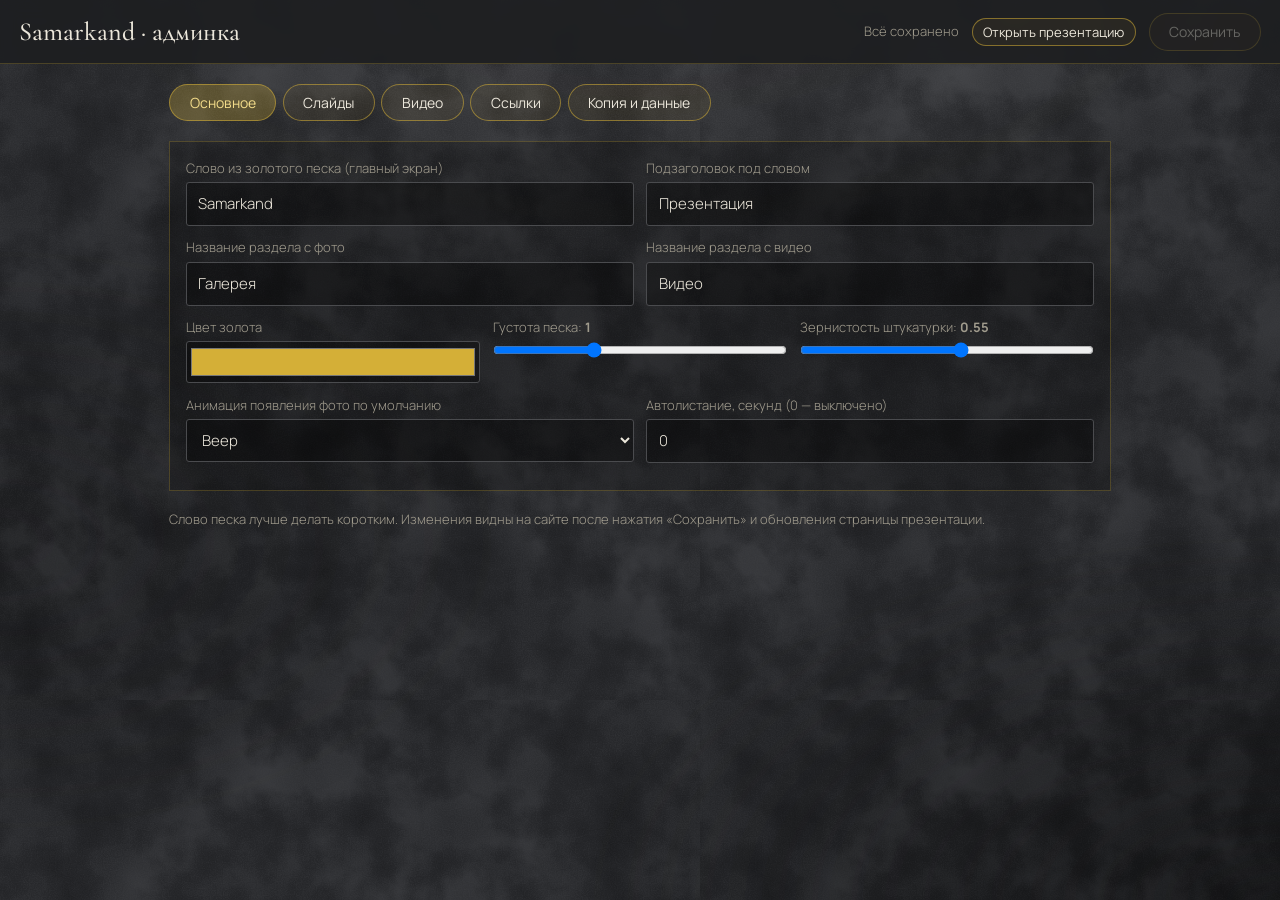
==== admin.html @ 9d4bc547 "Add files via upload" ====
<!doctype html>
<html lang="ru"><head><meta charset="utf-8">
<meta name="viewport" content="width=device-width,initial-scale=1,viewport-fit=cover">
<title>Samarkand — админка</title><link rel="stylesheet" href="base.css">
<style>
body{padding-bottom:5rem}
header{position:sticky;top:0;z-index:30;display:flex;flex-wrap:wrap;align-items:center;gap:.8rem;padding:.8rem 1.2rem;background:rgba(30,31,33,.92);backdrop-filter:blur(8px);border-bottom:1px solid rgba(212,175,55,.25)}
header h1{font:500 26px var(--serif);margin-right:auto}#st{font-size:13px;color:var(--mute)}
.tabs{display:flex;gap:.4rem;flex-wrap:wrap;max-width:980px;margin:1.2rem auto 0;padding:0 1.2rem}
.tabs .btn.on{background:rgba(212,175,55,.28);color:#f3dc8a}
main{max-width:980px;margin:1.2rem auto;padding:0 1.2rem}
.card{border:1px solid rgba(212,175,55,.25);background:rgba(0,0,0,.2);padding:1rem;margin-bottom:1.1rem}
.row{display:flex;gap:.4rem;align-items:center;margin-bottom:.7rem}.row b{font:500 20px var(--serif)}.sp2{flex:1}
label{display:block;font-size:13px;color:var(--mute);margin-bottom:.7rem}
input,select,textarea{display:block;width:100%;margin-top:.25rem;padding:.55rem .7rem;background:rgba(0,0,0,.35);border:1px solid #4a4b4e;color:var(--ink);font:inherit;font-size:15px;border-radius:3px}
input:focus,select:focus,textarea:focus{border-color:var(--gold);outline:0}
input[type=color]{height:42px;padding:2px}input[type=range]{padding:0}input[type=checkbox]{display:inline;width:auto;margin-right:.5rem}
.g2{display:grid;grid-template-columns:1fr 1fr;gap:.8rem}.g3{display:grid;grid-template-columns:repeat(3,1fr);gap:.8rem}
@media(max-width:700px){.g2,.g3{grid-template-columns:1fr}}
.drop{position:relative;aspect-ratio:3/4;border:1px dashed rgba(212,175,55,.5);display:grid;place-items:center;text-align:center;color:var(--mute);overflow:hidden;background:rgba(0,0,0,.25);transition:.3s}
.drop.ov{background:rgba(212,175,55,.15);border-style:solid}
.drop img{position:absolute;inset:0;width:100%;height:100%;object-fit:cover}.drop img[hidden]+span{display:block}
.drop span{position:relative;font-size:13px}.drop img:not([hidden])+span{display:none}
.drop input[type=file]{position:absolute;inset:0;opacity:0;cursor:pointer;margin:0;height:100%}
.sm{padding:.3em .8em;font-size:13px}
video{width:100%;aspect-ratio:16/9;background:#000;margin-bottom:.7rem}
.help{font-size:13px;color:var(--mute);margin-bottom:1rem}
.danger{border-color:#a55;color:#e9a}
</style></head><body>
<header><h1>Samarkand · админка</h1><span id="st">Загрузка…</span>
<a class="btn sm" href="index.html" target="_blank" rel="noopener">Открыть презентацию</a>
<button class="btn" id="save" disabled>Сохранить</button></header>
<nav class="tabs" id="tabs"></nav><main id="panel"></main>
<script src="store.js"></script>
<script>
const TABS=[['main','Основное'],['slides','Слайды'],['videos','Видео'],['links','Ссылки'],['backup','Копия и данные']];
const ANIMS=[['fan','Веер'],['rise','Подъём снизу'],['zoom','Наплыв с размытием'],['flip','Переворот']];
const IMG=[['left','ll','Вариант A (слева)'],['orig','ol','Оригинал (центр)'],['right','rl','Вариант B (справа)']];
let D,dirty=false,tab='main';
const mark=()=>{dirty=true;$('#save').disabled=false;$('#st').textContent='Есть несохранённые изменения'};
const fld=(k,l,t='text',x='')=>`<label>${l}<input type="${t}" data-k="${k}" value="${esc(D.settings[k])}" ${x}></label>`;
const btns=`<button class="btn sm" data-act="up" title="Выше">↑</button><button class="btn sm" data-act="down" title="Ниже">↓</button><button class="btn sm" data-act="dup" title="Дублировать">Копия</button><button class="btn sm danger" data-act="del">Удалить</button>`;
const animSel=(v,def)=>`<select data-f="anim">${def?'<option value="">Как в общих настройках</option>':''}${ANIMS.map(([k,n])=>`<option value="${k}"${v===k?' selected':''}>${n}</option>`).join('')}</select>`;
const VID='video/*,.mkv,.avi,.mov,.wmv,.flv,.3gp,.m4v,.mpg,.mpeg,.ogv,.webm,.mp4';
function render(){
 $('#tabs').innerHTML=TABS.map(([k,n])=>`<button class="btn${k===tab?' on':''}" data-tab="${k}">${n}</button>`).join('');
 const s=D.settings,p=$('#panel');
 if(tab==='main')p.innerHTML=`<div class="card"><div class="g2">${fld('title','Слово из золотого песка (главный экран)')}${fld('sub','Подзаголовок под словом')}</div>
 <div class="g2">${fld('gTitle','Название раздела с фото')}${fld('vTitle','Название раздела с видео')}</div>
 <div class="g3">${fld('gold','Цвет золота','color')}<label>Густота песка: <b>${s.sand}</b><input type="range" min=".5" max="2" step=".1" data-k="sand" value="${s.sand}"></label>
 <label>Зернистость штукатурки: <b>${s.grain}</b><input type="range" min="0" max="1" step=".05" data-k="grain" value="${s.grain}"></label></div>
 <div class="g2"><label>Анимация появления фото по умолчанию${animSel(s.anim)}</label>${fld('auto','Автолистание, секунд (0 — выключено)','number','min="0" step="1"')}</div></div>
 <p class="help">Слово песка лучше делать коротким. Изменения видны на сайте после нажатия «Сохранить» и обновления страницы презентации.</p>`;
 if(tab==='slides')p.innerHTML=`<p class="help">В каждом слайде три фото: слева и справа два варианта, в центре оригинал. На сайте нажатие на боковое фото ставит его в центр. Файл можно перетащить на рамку.</p>`+
  D.slides.map((s,n)=>`<div class="card" data-list="slides" data-id="${s.id}"><div class="row"><b>Слайд ${n+1}</b><span class="sp2"></span>${btns}</div>
  <div class="g2"><label>Заголовок<input data-f="title" value="${esc(s.title)}"></label><label>Анимация входа${animSel(s.anim,1)}</label></div>
  <label>Подпись<textarea rows="2" data-f="caption">${esc(s.caption)}</textarea></label>
  <div class="g3">${IMG.map(([k,l,t])=>`<div><div class="drop" data-k="${k}"><img ${s[k]?`src="${U(s[k])}"`:'hidden'} alt=""><span>${t}<br>нажмите или перетащите</span><input type="file" accept="image/*" data-file="${k}"></div>
  <label style="margin-top:.5rem">Подпись под фото<input data-f="${l}" placeholder="${t.replace(/ \(.*/,'')}" value="${esc(s[l])}"></label><button class="btn sm" data-clear="${k}">Убрать фото</button></div>`).join('')}</div></div>`).join('')+
  `<button class="btn" data-add="slides">+ Добавить слайд</button>`;
 if(tab==='videos')p.innerHTML=`<p class="help">Любой формат: mp4, mov, webm, mkv, avi… Если браузер не умеет его проигрывать, на сайте появится ссылка на скачивание. Лучше mp4 (H.264). Ссылки YouTube и Vimeo встраиваются.</p>`+
  D.videos.map((v,n)=>{const em=v.url&&embed(v.url);return`<div class="card" data-list="videos" data-id="${v.id}"><div class="row"><b>Видео ${n+1}</b><span class="sp2"></span>${btns}</div>
  ${em?`<iframe src="${em}" style="width:100%;aspect-ratio:16/9;border:0;margin-bottom:.7rem"></iframe>`:`<video controls preload="metadata" src="${U(v.blob)||esc(v.url)}"></video>`}
  <label>Название<input data-f="title" value="${esc(v.title)}"></label>${v.url?`<label>Ссылка<input data-f="url" value="${esc(v.url)}"></label>`:''}</div>`}).join('')+
  `<div class="row"><label class="btn" style="margin:0">+ Загрузить видео<input type="file" multiple accept="${VID}" data-vid hidden></label></div>
  <div class="card"><label>Или вставьте ссылку (YouTube, Vimeo или прямой файл)<input id="vurl" placeholder="https://"></label><button class="btn sm" data-add="vurl">Добавить по ссылке</button></div>`;
 if(tab==='links')p.innerHTML=`<p class="help">Ссылки показываются кнопками внизу сайта. При нажатии срабатывает золотая анимация.</p>`+
  D.links.map((l,n)=>`<div class="card" data-list="links" data-id="${l.id}"><div class="row"><b>Ссылка ${n+1}</b><span class="sp2"></span>${btns}</div>
  <div class="g2"><label>Текст кнопки<input data-f="label" value="${esc(l.label)}"></label><label>Адрес<input data-f="url" placeholder="https://" value="${esc(l.url)}"></label></div>
  <label><input type="checkbox" data-f="blank" ${l.blank===false?'':'checked'}>Открывать в новой вкладке</label></div>`).join('')+`<button class="btn" data-add="links">+ Добавить ссылку</button>`;
 if(tab==='backup'){p.innerHTML=`<div class="card"><p class="help">Данные хранятся в этом браузере (IndexedDB). Чтобы перенести презентацию на другой компьютер, скачайте копию и загрузите её там. Каждая копия сохраняется отдельным файлом с датой в названии, старые не перезаписываются.</p>
  <label><input type="checkbox" id="wv" checked>Включить видео в копию (файл будет большим)</label>
  <div class="row"><button class="btn" id="exp">Скачать копию</button><label class="btn" style="margin:0">Загрузить копию<input type="file" accept=".json" id="imp" hidden></label></div><p class="help" id="est"></p></div>
  <div class="card"><p class="help">Полная очистка удаляет сохранённые слайды, видео и ссылки из этого браузера. Сначала скачайте копию.</p><button class="btn danger" id="wipe">Очистить всё…</button></div>`;
  navigator.storage?.estimate?.().then(e=>$('#est').textContent=`Занято в браузере: ${(e.usage/1048576).toFixed(1)} МБ`)}}
const find=el=>{const c=el.closest('[data-list]');return c&&D[c.dataset.list].find(x=>x.id===c.dataset.id)};
document.addEventListener('input',e=>{const t=e.target;
 if(t.dataset.k){D.settings[t.dataset.k]=t.type==='number'||t.type==='range'?+t.value:t.value;if(t.type==='range')t.previousSibling.textContent=t.value;mark()}
 else if(t.dataset.f){const o=find(t);if(o){o[t.dataset.f]=t.type==='checkbox'?t.checked:t.value;mark()}}});
function setImg(inp,f){const o=find(inp);if(!o||!f||!f.type.startsWith('image/'))return;const k=inp.dataset.file||inp.closest('.drop').dataset.k;o[k]=f;const im=inp.closest('.drop').querySelector('img');im.src=U(f);im.hidden=false;mark()}
document.addEventListener('change',e=>{const t=e.target;
 if(t.dataset.file)setImg(t,t.files[0]);
 if(t.dataset.f&&t.tagName==='SELECT'){const o=find(t);if(o){o.anim=t.value;mark()}else{D.settings.anim=t.value;mark()}}
 if(t.dataset.vid!==undefined){[...t.files].forEach(f=>D.videos.push({id:uid(),title:f.name.replace(/\.[^.]+$/,''),blob:f}));mark();render()}
 if(t.id==='imp'&&t.files[0])importFile(t.files[0])});
document.addEventListener('dragover',e=>{const d=e.target.closest('.drop');if(d){e.preventDefault();d.classList.add('ov')}});
document.addEventListener('dragleave',e=>e.target.closest?.('.drop')?.classList.remove('ov'));
document.addEventListener('drop',e=>{const d=e.target.closest('.drop');if(d){e.preventDefault();d.classList.remove('ov');setImg(d.querySelector('input'),e.dataTransfer.files[0])}});
document.addEventListener('click',async e=>{const t=e.target.closest('button,label');if(!t)return;
 if(t.dataset.tab){tab=t.dataset.tab;render()}
 if(t.dataset.add==='slides'){D.slides.push({id:uid(),title:'',caption:'',anim:''});mark();render()}
 if(t.dataset.add==='links'){D.links.push({id:uid(),label:'',url:'',blank:true});mark();render()}
 if(t.dataset.add==='vurl'){const u=$('#vurl').value.trim();if(!/^https?:\/\//.test(u))return alert('Введите ссылку, начиная с https://');D.videos.push({id:uid(),title:'',url:u});mark();render()}
 if(t.dataset.clear){const o=find(t);o[t.dataset.clear]=null;mark();render()}
 if(t.dataset.act){const c=t.closest('[data-list]'),L=D[c.dataset.list],n=L.findIndex(x=>x.id===c.dataset.id),a=t.dataset.act;
  if(a==='del'){if(!confirm('Удалить этот элемент?'))return;L.splice(n,1)}
  if(a==='dup')L.splice(n+1,0,{...L[n],id:uid()});
  if(a==='up'&&n>0)[L[n-1],L[n]]=[L[n],L[n-1]];
  if(a==='down'&&n<L.length-1)[L[n+1],L[n]]=[L[n],L[n+1]];
  mark();render()}
 if(t.id==='exp')exportFile();
 if(t.id==='wipe'&&prompt('Для удаления всех данных введите слово УДАЛИТЬ')==='УДАЛИТЬ'){D={settings:DEF(),slides:[],videos:[],links:[]};mark();render();alert('Данные очищены в редакторе. Они удалятся из браузера, только когда вы нажмёте «Сохранить».')}});
/* сохранение только по нажатию кнопки или Ctrl+S */
$('#save').onclick=async()=>{try{await DB.set('site',D);dirty=false;$('#save').disabled=true;$('#st').textContent='Сохранено в '+new Date().toLocaleTimeString()}catch(e){alert('Не удалось сохранить: '+e.message)}};
addEventListener('keydown',e=>{if((e.ctrlKey||e.metaKey)&&e.key==='s'){e.preventDefault();if(!$('#save').disabled)$('#save').click()}});
addEventListener('beforeunload',e=>{if(dirty){e.preventDefault();e.returnValue=''}});
/* копия */
const b2d=b=>new Promise(r=>{const f=new FileReader;f.onload=()=>r(f.result);f.readAsDataURL(b)});
const d2b=async v=>typeof v==='string'&&v.startsWith('data:')?await (await fetch(v)).blob():v;
async function exportFile(){
 const wv=$('#wv').checked,o={v:1,settings:D.settings,slides:[],videos:[],links:D.links};
 for(const s of D.slides){const n={...s};for(const[k]of IMG)if(s[k] instanceof Blob)n[k]=await b2d(s[k]);o.slides.push(n)}
 for(const v of D.videos){const n={...v};if(v.blob instanceof Blob)n.blob=wv?await b2d(v.blob):null;if(n.blob||n.url)o.videos.push(n)}
 const d=new Date(),z=x=>String(x).padStart(2,'0'),name=`samarkand-copy-${d.getFullYear()}-${z(d.getMonth()+1)}-${z(d.getDate())}_${z(d.getHours())}${z(d.getMinutes())}${z(d.getSeconds())}.json`;
 const a=document.createElement('a');a.href=URL.createObjectURL(new Blob([JSON.stringify(o)],{type:'application/json'}));a.download=name;a.click()}
async function importFile(f){
 if(!confirm('Загрузить копию в редактор? Текущие несохранённые изменения будут заменены. В браузере ничего не изменится, пока вы не нажмёте «Сохранить».'))return;
 try{const o=JSON.parse(await f.text());
  for(const s of o.slides||[])for(const[k]of IMG)s[k]=await d2b(s[k]);
  for(const v of o.videos||[])v.blob=await d2b(v.blob);
  D={settings:{...DEF(),...o.settings},slides:o.slides||[],videos:o.videos||[],links:o.links||[]};mark();render()}
 catch(e){alert('Не получилось прочитать файл: '+e.message)}}
(async()=>{D=await loadSite();applyTheme(D.settings);$('#st').textContent='Всё сохранено';render()})();
</script></body></html>
---- base.css ----
@import url('https://fonts.googleapis.com/css2?family=Cormorant+Garamond:wght@500;600&family=Manrope:wght@300;400;600&display=swap');
:root{--gold:#d4af37;--ink:#ece7db;--mute:#a09b8d;--bg:#27282b;--grain:.55;--serif:"Cormorant Garamond",Georgia,serif}
*{box-sizing:border-box;margin:0}
html{background:var(--bg);scroll-behavior:smooth}
body{color:var(--ink);font:300 16px/1.6 Manrope,system-ui,sans-serif;min-height:100vh;overflow-x:hidden}
/* графитовая матовая штукатурка */
body::before,body::after{content:"";position:fixed;inset:0;pointer-events:none;z-index:-1}
body::before{background:radial-gradient(90% 70% at 50% -10%,rgba(255,255,255,.09),transparent 65%),radial-gradient(80% 60% at 100% 100%,rgba(0,0,0,.5),transparent 70%),radial-gradient(60% 50% at 0 60%,rgba(0,0,0,.25),transparent 70%)}
body::after{opacity:var(--grain);mix-blend-mode:soft-light;background:url("data:image/svg+xml,<svg xmlns='http://www.w3.org/2000/svg' width='700' height='700'><filter id='a'><feTurbulence type='fractalNoise' baseFrequency='.007' numOctaves='4' seed='4' stitchTiles='stitch'/><feColorMatrix values='0 0 0 0 1 0 0 0 0 1 0 0 0 0 1 0 0 0 1.6 -.55'/></filter><filter id='b'><feTurbulence type='fractalNoise' baseFrequency='.02' numOctaves='4' seed='9' stitchTiles='stitch'/><feColorMatrix values='0 0 0 0 0 0 0 0 0 0 0 0 0 0 0 0 0 0 1.6 -.6'/></filter><filter id='c'><feTurbulence type='fractalNoise' baseFrequency='.85' numOctaves='2' seed='2' stitchTiles='stitch'/><feColorMatrix values='0 0 0 0 .8 0 0 0 0 .8 0 0 0 0 .8 0 0 0 1.2 -.35'/></filter><rect width='100%' height='100%' filter='url(%23a)' opacity='.7'/><rect width='100%' height='100%' filter='url(%23b)' opacity='.7'/><rect width='100%' height='100%' filter='url(%23c)' opacity='.5'/></svg>")}
a{color:inherit;text-decoration:none;background:linear-gradient(var(--gold),var(--gold)) 0 100%/0 1px no-repeat;transition:background-size .4s,color .3s}
a:hover{background-size:100% 1px;color:#f3dc8a}
:focus-visible{outline:2px solid var(--gold);outline-offset:3px}
.btn{font:400 14px Manrope,sans-serif;color:var(--ink);background:rgba(212,175,55,.06);border:1px solid rgba(212,175,55,.55);border-radius:40px;padding:.6em 1.4em;cursor:pointer;transition:.3s}
.btn:hover{background:rgba(212,175,55,.2);box-shadow:0 0 22px rgba(212,175,55,.25);color:#f3dc8a}
.btn:disabled{opacity:.35;cursor:default;box-shadow:none}
/* золотая анимация клика */
.sp{position:fixed;width:5px;height:5px;margin:-2px 0 0 -2px;border-radius:50%;background:var(--gold);box-shadow:0 0 8px var(--gold);pointer-events:none;z-index:99}
.rg{position:fixed;width:20px;height:20px;margin:-10px 0 0 -10px;border:2px solid var(--gold);border-radius:50%;pointer-events:none;z-index:99;animation:rg .8s ease-out forwards}
@keyframes rg{to{transform:scale(8);opacity:0;border-width:.5px}}
.flash{animation:fl .8s}
@keyframes fl{30%{color:var(--gold);text-shadow:0 0 18px var(--gold)}}
@media(prefers-reduced-motion:reduce){*{animation-duration:.01s!important;transition-duration:.01s!important}}
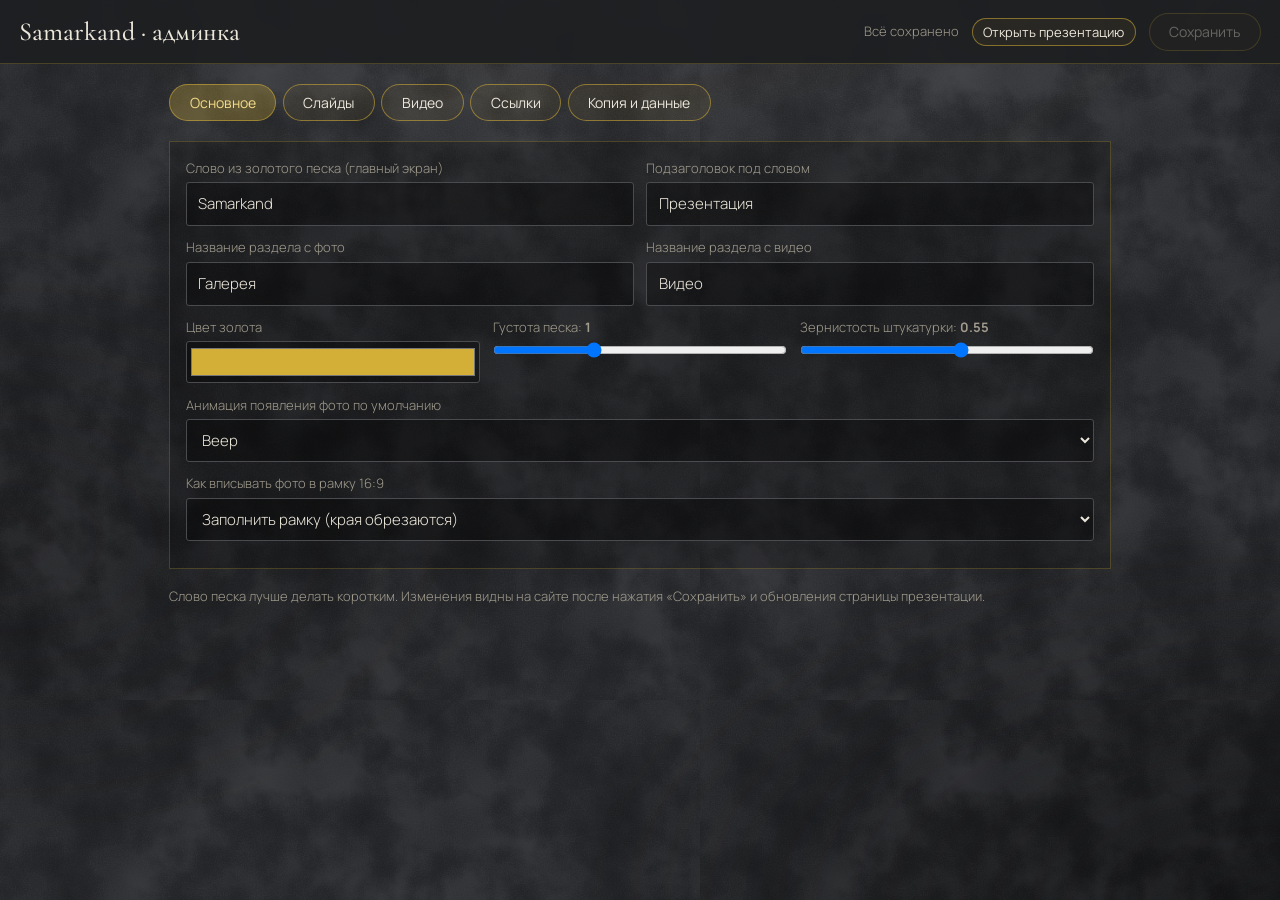
==== commit 9f502661: "Add files via upload" ====
--- a/admin.html
+++ b/admin.html
@@ -17,7 +17,7 @@
 input[type=color]{height:42px;padding:2px}input[type=range]{padding:0}input[type=checkbox]{display:inline;width:auto;margin-right:.5rem}
 .g2{display:grid;grid-template-columns:1fr 1fr;gap:.8rem}.g3{display:grid;grid-template-columns:repeat(3,1fr);gap:.8rem}
 @media(max-width:700px){.g2,.g3{grid-template-columns:1fr}}
-.drop{position:relative;aspect-ratio:3/4;border:1px dashed rgba(212,175,55,.5);display:grid;place-items:center;text-align:center;color:var(--mute);overflow:hidden;background:rgba(0,0,0,.25);transition:.3s}
+.drop{position:relative;aspect-ratio:16/9;border:1px dashed rgba(212,175,55,.5);display:grid;place-items:center;text-align:center;color:var(--mute);overflow:hidden;background:rgba(0,0,0,.25);transition:.3s}
 .drop.ov{background:rgba(212,175,55,.15);border-style:solid}
 .drop img{position:absolute;inset:0;width:100%;height:100%;object-fit:cover}.drop img[hidden]+span{display:block}
 .drop span{position:relative;font-size:13px}.drop img:not([hidden])+span{display:none}
@@ -49,14 +49,17 @@
  <div class="g2">${fld('gTitle','Название раздела с фото')}${fld('vTitle','Название раздела с видео')}</div>
  <div class="g3">${fld('gold','Цвет золота','color')}<label>Густота песка: <b>${s.sand}</b><input type="range" min=".5" max="2" step=".1" data-k="sand" value="${s.sand}"></label>
  <label>Зернистость штукатурки: <b>${s.grain}</b><input type="range" min="0" max="1" step=".05" data-k="grain" value="${s.grain}"></label></div>
- <div class="g2"><label>Анимация появления фото по умолчанию${animSel(s.anim)}</label>${fld('auto','Автолистание, секунд (0 — выключено)','number','min="0" step="1"')}</div></div>
+ <label>Анимация появления фото по умолчанию${animSel(s.anim)}</label>
+ <label>Как вписывать фото в рамку 16:9<select data-k="fit"><option value="cover"${s.fit==='contain'?'':' selected'}>Заполнить рамку (края обрезаются)</option><option value="contain"${s.fit==='contain'?' selected':''}>Показать целиком (с полями)</option></select></label></div>
  <p class="help">Слово песка лучше делать коротким. Изменения видны на сайте после нажатия «Сохранить» и обновления страницы презентации.</p>`;
- if(tab==='slides')p.innerHTML=`<p class="help">В каждом слайде три фото: слева и справа два варианта, в центре оригинал. На сайте нажатие на боковое фото ставит его в центр. Файл можно перетащить на рамку.</p>`+
+ if(tab==='slides')p.innerHTML=`<p class="help">Каждый слайд — отдельный блок на странице: сверху три фото (слева вариант A, по центру оригинал, справа вариант B), ниже видео. Блоки идут сверху вниз в том порядке, как в списке. Фото лучше 16:9 (1920×1080), файл можно перетащить на рамку. На сайте нажатие на боковое фото ставит его в центр.</p>`+
   D.slides.map((s,n)=>`<div class="card" data-list="slides" data-id="${s.id}"><div class="row"><b>Слайд ${n+1}</b><span class="sp2"></span>${btns}</div>
   <div class="g2"><label>Заголовок<input data-f="title" value="${esc(s.title)}"></label><label>Анимация входа${animSel(s.anim,1)}</label></div>
   <label>Подпись<textarea rows="2" data-f="caption">${esc(s.caption)}</textarea></label>
   <div class="g3">${IMG.map(([k,l,t])=>`<div><div class="drop" data-k="${k}"><img ${s[k]?`src="${U(s[k])}"`:'hidden'} alt=""><span>${t}<br>нажмите или перетащите</span><input type="file" accept="image/*" data-file="${k}"></div>
-  <label style="margin-top:.5rem">Подпись под фото<input data-f="${l}" placeholder="${t.replace(/ \(.*/,'')}" value="${esc(s[l])}"></label><button class="btn sm" data-clear="${k}">Убрать фото</button></div>`).join('')}</div></div>`).join('')+
+  <label style="margin-top:.5rem">Подпись под фото<input data-f="${l}" placeholder="${t.replace(/ \(.*/,'')}" value="${esc(s[l])}"></label><button class="btn sm" data-clear="${k}">Убрать фото</button></div>`).join('')}</div>
+  <div class="g2" style="margin-top:.9rem"><div><label>Видео под этим блоком (любой формат)<input type="file" accept="${VID}" data-svid></label>${s.vid?`<video controls preload="metadata" src="${U(s.vid)}"></video><button class="btn sm" data-clearvid>Убрать видео</button>`:''}</div>
+  <div><label>Или ссылка (YouTube, Vimeo, mp4)<input data-f="vurl" value="${esc(s.vurl)}"></label><label>Название видео<input data-f="vtitle" value="${esc(s.vtitle)}"></label></div></div></div>`).join('')+
   `<button class="btn" data-add="slides">+ Добавить слайд</button>`;
  if(tab==='videos')p.innerHTML=`<p class="help">Любой формат: mp4, mov, webm, mkv, avi… Если браузер не умеет его проигрывать, на сайте появится ссылка на скачивание. Лучше mp4 (H.264). Ссылки YouTube и Vimeo встраиваются.</p>`+
   D.videos.map((v,n)=>{const em=v.url&&embed(v.url);return`<div class="card" data-list="videos" data-id="${v.id}"><div class="row"><b>Видео ${n+1}</b><span class="sp2"></span>${btns}</div>
@@ -80,6 +83,7 @@
 function setImg(inp,f){const o=find(inp);if(!o||!f||!f.type.startsWith('image/'))return;const k=inp.dataset.file||inp.closest('.drop').dataset.k;o[k]=f;const im=inp.closest('.drop').querySelector('img');im.src=U(f);im.hidden=false;mark()}
 document.addEventListener('change',e=>{const t=e.target;
  if(t.dataset.file)setImg(t,t.files[0]);
+ if(t.dataset.svid!==undefined){const o=find(t);if(o&&t.files[0]){o.vid=t.files[0];mark();render()}}
  if(t.dataset.f&&t.tagName==='SELECT'){const o=find(t);if(o){o.anim=t.value;mark()}else{D.settings.anim=t.value;mark()}}
  if(t.dataset.vid!==undefined){[...t.files].forEach(f=>D.videos.push({id:uid(),title:f.name.replace(/\.[^.]+$/,''),blob:f}));mark();render()}
  if(t.id==='imp'&&t.files[0])importFile(t.files[0])});
@@ -91,6 +95,7 @@
  if(t.dataset.add==='slides'){D.slides.push({id:uid(),title:'',caption:'',anim:''});mark();render()}
  if(t.dataset.add==='links'){D.links.push({id:uid(),label:'',url:'',blank:true});mark();render()}
  if(t.dataset.add==='vurl'){const u=$('#vurl').value.trim();if(!/^https?:\/\//.test(u))return alert('Введите ссылку, начиная с https://');D.videos.push({id:uid(),title:'',url:u});mark();render()}
+ if(t.dataset.clearvid!==undefined){find(t).vid=null;mark();render()}
  if(t.dataset.clear){const o=find(t);o[t.dataset.clear]=null;mark();render()}
  if(t.dataset.act){const c=t.closest('[data-list]'),L=D[c.dataset.list],n=L.findIndex(x=>x.id===c.dataset.id),a=t.dataset.act;
   if(a==='del'){if(!confirm('Удалить этот элемент?'))return;L.splice(n,1)}
@@ -109,14 +114,14 @@
 const d2b=async v=>typeof v==='string'&&v.startsWith('data:')?await (await fetch(v)).blob():v;
 async function exportFile(){
  const wv=$('#wv').checked,o={v:1,settings:D.settings,slides:[],videos:[],links:D.links};
- for(const s of D.slides){const n={...s};for(const[k]of IMG)if(s[k] instanceof Blob)n[k]=await b2d(s[k]);o.slides.push(n)}
+ for(const s of D.slides){const n={...s};for(const[k]of IMG)if(s[k] instanceof Blob)n[k]=await b2d(s[k]);if(s.vid instanceof Blob)n.vid=wv?await b2d(s.vid):null;o.slides.push(n)}
  for(const v of D.videos){const n={...v};if(v.blob instanceof Blob)n.blob=wv?await b2d(v.blob):null;if(n.blob||n.url)o.videos.push(n)}
  const d=new Date(),z=x=>String(x).padStart(2,'0'),name=`samarkand-copy-${d.getFullYear()}-${z(d.getMonth()+1)}-${z(d.getDate())}_${z(d.getHours())}${z(d.getMinutes())}${z(d.getSeconds())}.json`;
  const a=document.createElement('a');a.href=URL.createObjectURL(new Blob([JSON.stringify(o)],{type:'application/json'}));a.download=name;a.click()}
 async function importFile(f){
  if(!confirm('Загрузить копию в редактор? Текущие несохранённые изменения будут заменены. В браузере ничего не изменится, пока вы не нажмёте «Сохранить».'))return;
  try{const o=JSON.parse(await f.text());
-  for(const s of o.slides||[])for(const[k]of IMG)s[k]=await d2b(s[k]);
+  for(const s of o.slides||[]){for(const[k]of IMG)s[k]=await d2b(s[k]);s.vid=await d2b(s.vid)}
   for(const v of o.videos||[])v.blob=await d2b(v.blob);
   D={settings:{...DEF(),...o.settings},slides:o.slides||[],videos:o.videos||[],links:o.links||[]};mark();render()}
  catch(e){alert('Не получилось прочитать файл: '+e.message)}}
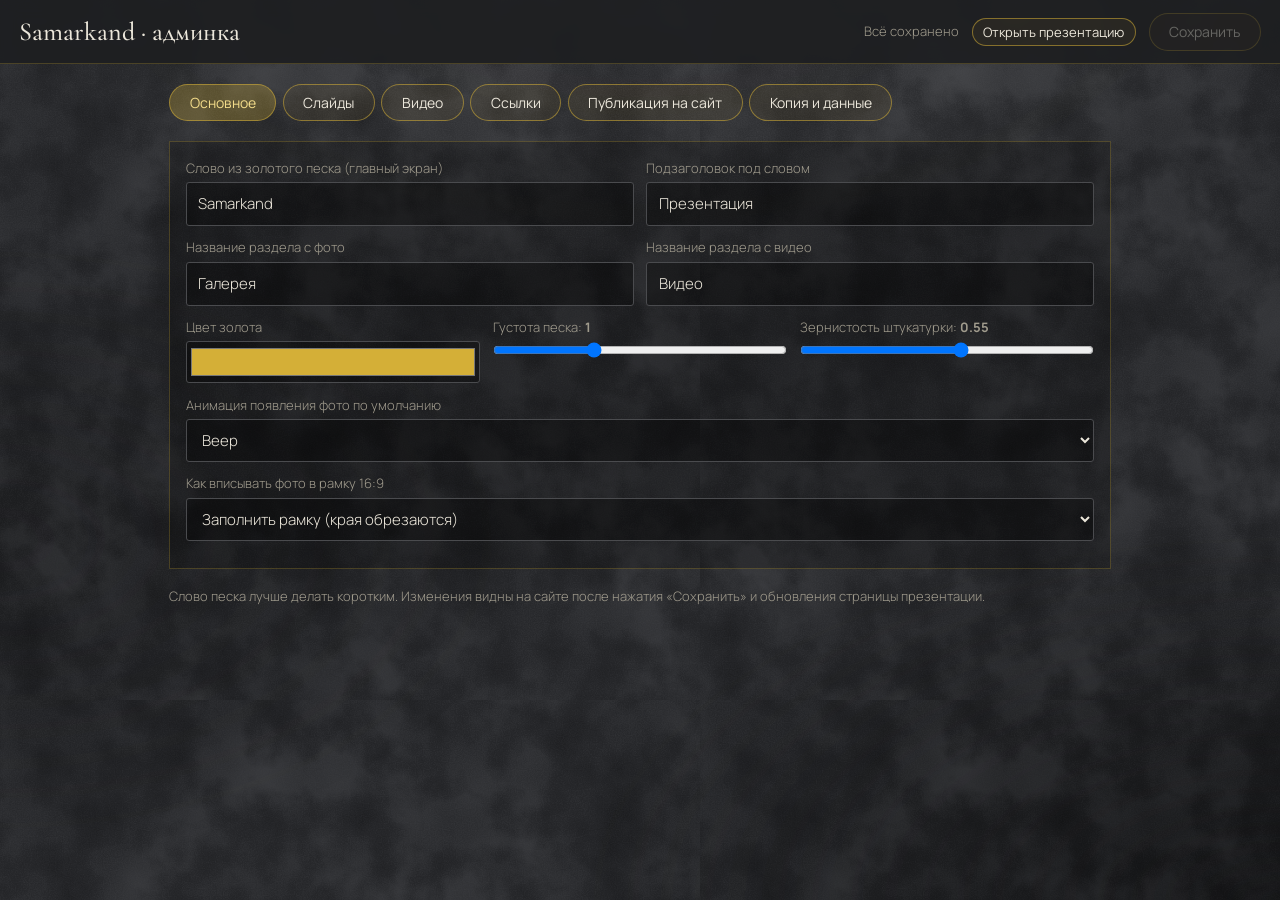
==== commit 9a4fda7f: "Add files via upload" ====
--- a/admin.html
+++ b/admin.html
@@ -33,10 +33,14 @@
 <nav class="tabs" id="tabs"></nav><main id="panel"></main>
 <script src="store.js"></script>
 <script>
-const TABS=[['main','Основное'],['slides','Слайды'],['videos','Видео'],['links','Ссылки'],['backup','Копия и данные']];
+const TABS=[['main','Основное'],['slides','Слайды'],['videos','Видео'],['links','Ссылки'],['gh','Публикация на сайт'],['backup','Копия и данные']];
 const ANIMS=[['fan','Веер'],['rise','Подъём снизу'],['zoom','Наплыв с размытием'],['flip','Переворот']];
 const IMG=[['left','ll','Вариант A (слева)'],['orig','ol','Оригинал (центр)'],['right','rl','Вариант B (справа)']];
-let D,dirty=false,tab='main';
+let D,dirty=false,tab='main';const cache={};
+const UU=v=>typeof v==='string'&&cache[v]?URL.createObjectURL(cache[v]):U(v);
+let GH={owner:'',repo:'samarkand',branch:'main',token:'',rem:false,log:''};
+if(location.hostname.endsWith('.github.io')){GH.owner=location.hostname.split('.')[0];GH.repo=location.pathname.split('/')[1]||GH.repo}
+try{Object.assign(GH,JSON.parse(localStorage.getItem('gh')||'{}'))}catch(e){}
 const mark=()=>{dirty=true;$('#save').disabled=false;$('#st').textContent='Есть несохранённые изменения'};
 const fld=(k,l,t='text',x='')=>`<label>${l}<input type="${t}" data-k="${k}" value="${esc(D.settings[k])}" ${x}></label>`;
 const btns=`<button class="btn sm" data-act="up" title="Выше">↑</button><button class="btn sm" data-act="down" title="Ниже">↓</button><button class="btn sm" data-act="dup" title="Дублировать">Копия</button><button class="btn sm danger" data-act="del">Удалить</button>`;
@@ -56,14 +60,14 @@
   D.slides.map((s,n)=>`<div class="card" data-list="slides" data-id="${s.id}"><div class="row"><b>Слайд ${n+1}</b><span class="sp2"></span>${btns}</div>
   <div class="g2"><label>Заголовок<input data-f="title" value="${esc(s.title)}"></label><label>Анимация входа${animSel(s.anim,1)}</label></div>
   <label>Подпись<textarea rows="2" data-f="caption">${esc(s.caption)}</textarea></label>
-  <div class="g3">${IMG.map(([k,l,t])=>`<div><div class="drop" data-k="${k}"><img ${s[k]?`src="${U(s[k])}"`:'hidden'} alt=""><span>${t}<br>нажмите или перетащите</span><input type="file" accept="image/*" data-file="${k}"></div>
+  <div class="g3">${IMG.map(([k,l,t])=>`<div><div class="drop" data-k="${k}"><img ${s[k]?`src="${UU(s[k])}"`:'hidden'} alt=""><span>${t}<br>нажмите или перетащите</span><input type="file" accept="image/*" data-file="${k}"></div>
   <label style="margin-top:.5rem">Подпись под фото<input data-f="${l}" placeholder="${t.replace(/ \(.*/,'')}" value="${esc(s[l])}"></label><button class="btn sm" data-clear="${k}">Убрать фото</button></div>`).join('')}</div>
-  <div class="g2" style="margin-top:.9rem"><div><label>Видео под этим блоком (любой формат)<input type="file" accept="${VID}" data-svid></label>${s.vid?`<video controls preload="metadata" src="${U(s.vid)}"></video><button class="btn sm" data-clearvid>Убрать видео</button>`:''}</div>
+  <div class="g2" style="margin-top:.9rem"><div><label>Видео под этим блоком (любой формат)<input type="file" accept="${VID}" data-svid></label>${s.vid?`<video controls preload="metadata" src="${UU(s.vid)}"></video><button class="btn sm" data-clearvid>Убрать видео</button>`:''}</div>
   <div><label>Или ссылка (YouTube, Vimeo, mp4)<input data-f="vurl" value="${esc(s.vurl)}"></label><label>Название видео<input data-f="vtitle" value="${esc(s.vtitle)}"></label></div></div></div>`).join('')+
   `<button class="btn" data-add="slides">+ Добавить слайд</button>`;
  if(tab==='videos')p.innerHTML=`<p class="help">Любой формат: mp4, mov, webm, mkv, avi… Если браузер не умеет его проигрывать, на сайте появится ссылка на скачивание. Лучше mp4 (H.264). Ссылки YouTube и Vimeo встраиваются.</p>`+
   D.videos.map((v,n)=>{const em=v.url&&embed(v.url);return`<div class="card" data-list="videos" data-id="${v.id}"><div class="row"><b>Видео ${n+1}</b><span class="sp2"></span>${btns}</div>
-  ${em?`<iframe src="${em}" style="width:100%;aspect-ratio:16/9;border:0;margin-bottom:.7rem"></iframe>`:`<video controls preload="metadata" src="${U(v.blob)||esc(v.url)}"></video>`}
+  ${em?`<iframe src="${em}" style="width:100%;aspect-ratio:16/9;border:0;margin-bottom:.7rem"></iframe>`:`<video controls preload="metadata" src="${UU(v.blob)||esc(v.url)}"></video>`}
   <label>Название<input data-f="title" value="${esc(v.title)}"></label>${v.url?`<label>Ссылка<input data-f="url" value="${esc(v.url)}"></label>`:''}</div>`}).join('')+
   `<div class="row"><label class="btn" style="margin:0">+ Загрузить видео<input type="file" multiple accept="${VID}" data-vid hidden></label></div>
   <div class="card"><label>Или вставьте ссылку (YouTube, Vimeo или прямой файл)<input id="vurl" placeholder="https://"></label><button class="btn sm" data-add="vurl">Добавить по ссылке</button></div>`;
@@ -71,6 +75,14 @@
   D.links.map((l,n)=>`<div class="card" data-list="links" data-id="${l.id}"><div class="row"><b>Ссылка ${n+1}</b><span class="sp2"></span>${btns}</div>
   <div class="g2"><label>Текст кнопки<input data-f="label" value="${esc(l.label)}"></label><label>Адрес<input data-f="url" placeholder="https://" value="${esc(l.url)}"></label></div>
   <label><input type="checkbox" data-f="blank" ${l.blank===false?'':'checked'}>Открывать в новой вкладке</label></div>`).join('')+`<button class="btn" data-add="links">+ Добавить ссылку</button>`;
+ if(tab==='gh')p.innerHTML=`<div class="card"><p class="help"><b>Один раз получите токен</b> (ключ, который разрешает админке записывать файлы в ваш репозиторий):<br>GitHub → ваш аватар → Settings → Developer settings → Personal access tokens → <b>Fine-grained tokens</b> → Generate new token. Укажите название и срок, в Repository access выберите <b>Only select repositories</b> и репозиторий сайта, в Permissions → Repository permissions → <b>Contents: Read and write</b>. Нажмите Generate и скопируйте токен (начинается с github_pat_).</p>
+ <p class="help">Токен даёт доступ к вашему репозиторию: никому не показывайте. Он нигде не сохраняется, пока вы сами не поставите галочку «Запомнить».</p>
+ <div class="g3"><label>Аккаунт GitHub<input data-gh="owner" value="${esc(GH.owner)}"></label><label>Репозиторий<input data-gh="repo" value="${esc(GH.repo)}"></label><label>Ветка<input data-gh="branch" value="${esc(GH.branch)}"></label></div>
+ <label>Токен<input type="password" data-gh="token" autocomplete="off" value="${esc(GH.token)}"></label>
+ <label><input type="checkbox" data-gh="rem" ${GH.rem?'checked':''}>Запомнить токен в этом браузере (только на своём устройстве)</label>
+ <div class="row" style="flex-wrap:wrap"><button class="btn" id="ghchk">Проверить доступ</button><button class="btn" id="ghpub">Опубликовать на сайт</button><button class="btn" id="ghpull">Загрузить с сайта в редактор</button></div>
+ <p class="help">«Опубликовать» загружает новые фото и видео в папку media и обновляет data.json. Предыдущая версия data.json сохраняется в папке backups, ничего не стирается. Файлы больше 50 МБ не загружаются: для длинных видео вставляйте ссылку YouTube. Сайт обновится через 1–2 минуты. Посмотреть несохранённое можно по ссылке <a href="index.html?local" target="_blank" rel="noopener">index.html?local</a> в этом браузере.</p>
+ <pre class="help" id="ghlog" style="white-space:pre-wrap">${esc(GH.log)}</pre></div>`;
  if(tab==='backup'){p.innerHTML=`<div class="card"><p class="help">Данные хранятся в этом браузере (IndexedDB). Чтобы перенести презентацию на другой компьютер, скачайте копию и загрузите её там. Каждая копия сохраняется отдельным файлом с датой в названии, старые не перезаписываются.</p>
   <label><input type="checkbox" id="wv" checked>Включить видео в копию (файл будет большим)</label>
   <div class="row"><button class="btn" id="exp">Скачать копию</button><label class="btn" style="margin:0">Загрузить копию<input type="file" accept=".json" id="imp" hidden></label></div><p class="help" id="est"></p></div>
@@ -79,8 +91,9 @@
 const find=el=>{const c=el.closest('[data-list]');return c&&D[c.dataset.list].find(x=>x.id===c.dataset.id)};
 document.addEventListener('input',e=>{const t=e.target;
  if(t.dataset.k){D.settings[t.dataset.k]=t.type==='number'||t.type==='range'?+t.value:t.value;if(t.type==='range')t.previousSibling.textContent=t.value;mark()}
+ else if(t.dataset.gh){GH[t.dataset.gh]=t.type==='checkbox'?t.checked:t.value}
  else if(t.dataset.f){const o=find(t);if(o){o[t.dataset.f]=t.type==='checkbox'?t.checked:t.value;mark()}}});
-function setImg(inp,f){const o=find(inp);if(!o||!f||!f.type.startsWith('image/'))return;const k=inp.dataset.file||inp.closest('.drop').dataset.k;o[k]=f;const im=inp.closest('.drop').querySelector('img');im.src=U(f);im.hidden=false;mark()}
+function setImg(inp,f){const o=find(inp);if(!o||!f||!f.type.startsWith('image/'))return;const k=inp.dataset.file||inp.closest('.drop').dataset.k;o[k]=f;const im=inp.closest('.drop').querySelector('img');im.src=UU(f);im.hidden=false;mark()}
 document.addEventListener('change',e=>{const t=e.target;
  if(t.dataset.file)setImg(t,t.files[0]);
  if(t.dataset.svid!==undefined){const o=find(t);if(o&&t.files[0]){o.vid=t.files[0];mark();render()}}
@@ -104,6 +117,7 @@
   if(a==='down'&&n<L.length-1)[L[n+1],L[n]]=[L[n],L[n+1]];
   mark();render()}
  if(t.id==='exp')exportFile();
+ if(t.id==='ghchk')ghRun(ghCheck);if(t.id==='ghpub')ghRun(ghPublish);if(t.id==='ghpull')ghRun(ghPull);
  if(t.id==='wipe'&&prompt('Для удаления всех данных введите слово УДАЛИТЬ')==='УДАЛИТЬ'){D={settings:DEF(),slides:[],videos:[],links:[]};mark();render();alert('Данные очищены в редакторе. Они удалятся из браузера, только когда вы нажмёте «Сохранить».')}});
 /* сохранение только по нажатию кнопки или Ctrl+S */
 $('#save').onclick=async()=>{try{await DB.set('site',D);dirty=false;$('#save').disabled=true;$('#st').textContent='Сохранено в '+new Date().toLocaleTimeString()}catch(e){alert('Не удалось сохранить: '+e.message)}};
@@ -125,5 +139,39 @@
   for(const v of o.videos||[])v.blob=await d2b(v.blob);
   D={settings:{...DEF(),...o.settings},slides:o.slides||[],videos:o.videos||[],links:o.links||[]};mark();render()}
  catch(e){alert('Не получилось прочитать файл: '+e.message)}}
-(async()=>{D=await loadSite();applyTheme(D.settings);$('#st').textContent='Всё сохранено';render()})();
+/* ---------- публикация на GitHub (только по нажатию кнопки) ---------- */
+const glog=t=>{GH.log+=(GH.log?'\n':'')+t;const e=$('#ghlog');if(e)e.textContent=GH.log};
+const api=(p,o={})=>fetch(`https://api.github.com/repos/${GH.owner.trim()}/${GH.repo.trim()}/${p}`,{...o,headers:{Authorization:'Bearer '+GH.token.trim(),Accept:'application/vnd.github+json','Content-Type':'application/json'}});
+const gerr=async r=>{let m='';try{m=(await r.json()).message}catch(e){}return new Error(r.status+(m?': '+m:'')+(r.status===401?' (токен не подходит)':r.status===404?' (репозиторий не найден или у токена нет доступа)':r.status===403?' (нет права Contents: Read and write)':''))};
+const b64=async b=>(await b2d(b)).split(',')[1];
+const u64=s=>btoa(unescape(encodeURIComponent(s)));
+function ghSaveCfg(){try{const o={owner:GH.owner,repo:GH.repo,branch:GH.branch};if(GH.rem){o.token=GH.token;o.rem=true}localStorage.setItem('gh',JSON.stringify(o))}catch(e){}}
+async function ghRun(fn){const bs=$$('#ghchk,#ghpub,#ghpull');bs.forEach(b=>b.disabled=true);GH.log='';glog('…');GH.log='';
+ try{ghSaveCfg();await fn()}catch(e){glog('Ошибка: '+e.message)}bs.forEach(b=>b.disabled=false)}
+async function ghCheck(){if(!GH.token.trim())throw new Error('вставьте токен');const r=await api('');if(!r.ok)throw await gerr(r);const j=await r.json();
+ glog(j.permissions&&j.permissions.push?'Доступ есть: можно публиковать в '+j.full_name:'Репозиторий найден, но записывать в него токену нельзя. Нужно право Contents: Read and write.')}
+async function ghPull(){const r=await fetch('data.json?v='+Date.now(),{cache:'no-store'});if(!r.ok)throw new Error('на сайте ещё нет опубликованных данных (data.json)');
+ if(!confirm('Загрузить данные с сайта в редактор? Несохранённые изменения будут заменены. В браузере ничего не сохранится, пока вы не нажмёте «Сохранить».'))return;
+ const o=await r.json();D={settings:{...DEF(),...o.settings},slides:o.slides||[],videos:o.videos||[],links:o.links||[]};mark();glog('Данные с сайта загружены в редактор.');render()}
+async function ghPublish(){
+ if(!GH.token.trim()||!GH.owner.trim()||!GH.repo.trim())throw new Error('заполните аккаунт, репозиторий и токен');
+ const jobs=[];D.slides.forEach(s=>['left','orig','right','vid'].forEach(k=>{if(s[k] instanceof Blob)jobs.push([s,k])}));D.videos.forEach(v=>{if(v.blob instanceof Blob)jobs.push([v,'blob'])});
+ const big=jobs.find(([o,k])=>o[k].size>50*1048576);if(big)throw new Error(`файл «${big[0][big[1]].name}» больше 50 МБ. Сожмите его или вставьте ссылку YouTube.`);
+ if(!confirm(`Опубликовать на сайт? Новых файлов для загрузки: ${jobs.length}. Прошлая версия data.json останется в папке backups.`)){glog('Отменено.');return}
+ let n=0;const br=GH.branch.trim()||'main';
+ for(const[o,k]of jobs){const f=o[k];n++;glog(`Загрузка ${n} из ${jobs.length}: ${f.name||k}`);
+  const ext=((f.name||'').split('.').pop()||'').toLowerCase().replace(/[^a-z0-9]/g,'')||(f.type.split('/')[1]||'bin').replace(/[^a-z0-9]/g,'');
+  const path=`media/${Date.now().toString(36)}-${uid()}.${ext}`;
+  const r=await api('contents/'+path,{method:'PUT',body:JSON.stringify({message:'Samarkand: файл',content:await b64(f),branch:br})});if(!r.ok)throw await gerr(r);
+  cache[path]=f;o[k]=path;mark()}
+ glog('Обновляю data.json…');let sha,old;const g=await api('contents/data.json?ref='+encodeURIComponent(br));
+ if(g.ok){const j=await g.json();sha=j.sha;old=j.content}else if(g.status!==404)throw await gerr(g);
+ if(old){const d=new Date(),z=x=>String(x).padStart(2,'0'),nm=`backups/data-${d.getFullYear()}-${z(d.getMonth()+1)}-${z(d.getDate())}_${z(d.getHours())}${z(d.getMinutes())}${z(d.getSeconds())}.json`;
+  const b=await api('contents/'+nm,{method:'PUT',body:JSON.stringify({message:'Samarkand: копия прошлой версии',content:old.replace(/\s/g,''),branch:br})});if(!b.ok)throw await gerr(b);glog('Прошлая версия сохранена: '+nm)}
+ const out=JSON.stringify({v:2,settings:D.settings,slides:D.slides,videos:D.videos,links:D.links});
+ const p=await api('contents/data.json',{method:'PUT',body:JSON.stringify({message:'Samarkand: публикация',content:u64(out),branch:br,...(sha?{sha}:{})})});if(!p.ok)throw await gerr(p);
+ glog('Готово. Сайт обновится через 1–2 минуты.');
+ if(confirm('Опубликовано. Сохранить текущее состояние и в этом браузере?'))$('#save').click()}
+(async()=>{D=await loadSite();applyTheme(D.settings);$('#st').textContent='Всё сохранено';render();
+ if(!D.slides.length&&!D.videos.length){try{const x=await fetch('data.json?v='+Date.now(),{cache:'no-store'});if(x.ok&&confirm('На сайте уже есть опубликованные данные. Загрузить их в редактор? (в браузере ничего не сохранится, пока вы не нажмёте «Сохранить»)')){const o=await x.json();D={settings:{...DEF(),...o.settings},slides:o.slides||[],videos:o.videos||[],links:o.links||[]};mark();render()}}catch(e){}}})();
 </script></body></html>
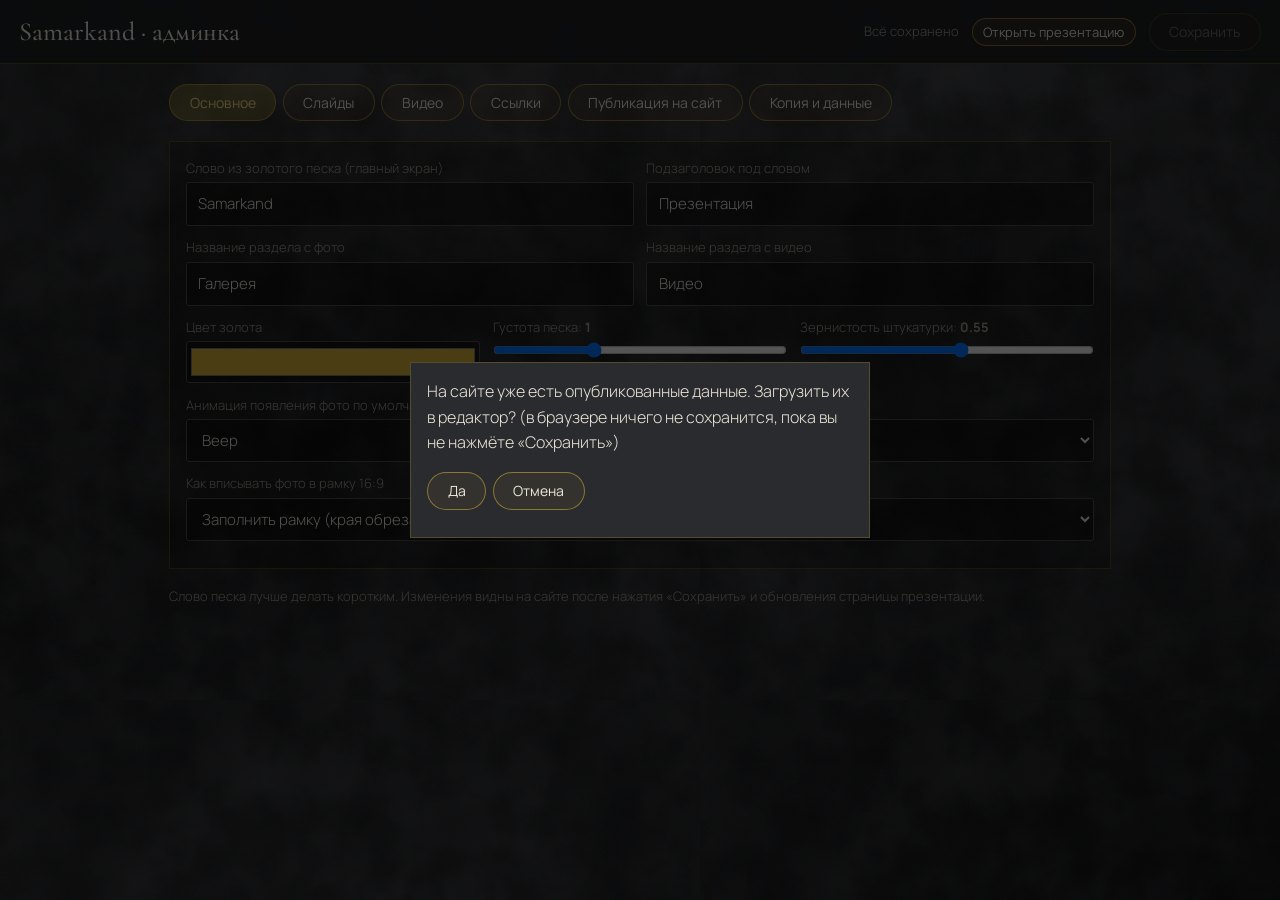
==== commit fd3c9634: "Add files via upload" ====
--- a/admin.html
+++ b/admin.html
@@ -107,20 +107,20 @@
  if(t.dataset.tab){tab=t.dataset.tab;render()}
  if(t.dataset.add==='slides'){D.slides.push({id:uid(),title:'',caption:'',anim:''});mark();render()}
  if(t.dataset.add==='links'){D.links.push({id:uid(),label:'',url:'',blank:true});mark();render()}
- if(t.dataset.add==='vurl'){const u=$('#vurl').value.trim();if(!/^https?:\/\//.test(u))return alert('Введите ссылку, начиная с https://');D.videos.push({id:uid(),title:'',url:u});mark();render()}
+ if(t.dataset.add==='vurl'){const u=$('#vurl').value.trim();if(!/^https?:\/\//.test(u))return say('Введите ссылку, начиная с https://');D.videos.push({id:uid(),title:'',url:u});mark();render()}
  if(t.dataset.clearvid!==undefined){find(t).vid=null;mark();render()}
  if(t.dataset.clear){const o=find(t);o[t.dataset.clear]=null;mark();render()}
  if(t.dataset.act){const c=t.closest('[data-list]'),L=D[c.dataset.list],n=L.findIndex(x=>x.id===c.dataset.id),a=t.dataset.act;
-  if(a==='del'){if(!confirm('Удалить этот элемент?'))return;L.splice(n,1)}
+  if(a==='del'){if(!await ask('Удалить этот элемент?'))return;L.splice(n,1)}
   if(a==='dup')L.splice(n+1,0,{...L[n],id:uid()});
   if(a==='up'&&n>0)[L[n-1],L[n]]=[L[n],L[n-1]];
   if(a==='down'&&n<L.length-1)[L[n+1],L[n]]=[L[n],L[n+1]];
   mark();render()}
  if(t.id==='exp')exportFile();
  if(t.id==='ghchk')ghRun(ghCheck);if(t.id==='ghpub')ghRun(ghPublish);if(t.id==='ghpull')ghRun(ghPull);
- if(t.id==='wipe'&&prompt('Для удаления всех данных введите слово УДАЛИТЬ')==='УДАЛИТЬ'){D={settings:DEF(),slides:[],videos:[],links:[]};mark();render();alert('Данные очищены в редакторе. Они удалятся из браузера, только когда вы нажмёте «Сохранить».')}});
+ if(t.id==='wipe'&&prompt('Для удаления всех данных введите слово УДАЛИТЬ')==='УДАЛИТЬ'){D={settings:DEF(),slides:[],videos:[],links:[]};mark();render();say('Данные очищены в редакторе. Они удалятся из браузера, только когда вы нажмёте «Сохранить».')}});
 /* сохранение только по нажатию кнопки или Ctrl+S */
-$('#save').onclick=async()=>{try{await DB.set('site',D);dirty=false;$('#save').disabled=true;$('#st').textContent='Сохранено в '+new Date().toLocaleTimeString()}catch(e){alert('Не удалось сохранить: '+e.message)}};
+$('#save').onclick=async()=>{try{await DB.set('site',D);dirty=false;$('#save').disabled=true;$('#st').textContent='Сохранено в '+new Date().toLocaleTimeString()}catch(e){say('Не удалось сохранить: '+e.message)}};
 addEventListener('keydown',e=>{if((e.ctrlKey||e.metaKey)&&e.key==='s'){e.preventDefault();if(!$('#save').disabled)$('#save').click()}});
 addEventListener('beforeunload',e=>{if(dirty){e.preventDefault();e.returnValue=''}});
 /* копия */
@@ -133,14 +133,18 @@
  const d=new Date(),z=x=>String(x).padStart(2,'0'),name=`samarkand-copy-${d.getFullYear()}-${z(d.getMonth()+1)}-${z(d.getDate())}_${z(d.getHours())}${z(d.getMinutes())}${z(d.getSeconds())}.json`;
  const a=document.createElement('a');a.href=URL.createObjectURL(new Blob([JSON.stringify(o)],{type:'application/json'}));a.download=name;a.click()}
 async function importFile(f){
- if(!confirm('Загрузить копию в редактор? Текущие несохранённые изменения будут заменены. В браузере ничего не изменится, пока вы не нажмёте «Сохранить».'))return;
+ if(!await ask('Загрузить копию в редактор? Текущие несохранённые изменения будут заменены. В браузере ничего не изменится, пока вы не нажмёте «Сохранить».'))return;
  try{const o=JSON.parse(await f.text());
   for(const s of o.slides||[]){for(const[k]of IMG)s[k]=await d2b(s[k]);s.vid=await d2b(s.vid)}
   for(const v of o.videos||[])v.blob=await d2b(v.blob);
   D={settings:{...DEF(),...o.settings},slides:o.slides||[],videos:o.videos||[],links:o.links||[]};mark();render()}
- catch(e){alert('Не получилось прочитать файл: '+e.message)}}
+ catch(e){say('Не получилось прочитать файл: '+e.message)}}
 /* ---------- публикация на GitHub (только по нажатию кнопки) ---------- */
-const glog=t=>{GH.log+=(GH.log?'\n':'')+t;const e=$('#ghlog');if(e)e.textContent=GH.log};
+const glog=t=>{GH.log+=(GH.log?'\n':'')+t;const e=$('#ghlog');if(e)e.textContent=GH.log;$('#st').textContent=t};
+function say(t){$('#st').textContent=t;const d=document.createElement('div');d.textContent=t;d.style.cssText='position:fixed;left:50%;bottom:1.2rem;transform:translateX(-50%);z-index:200;max-width:90vw;padding:.8rem 1.2rem;background:#2a2b2e;border:1px solid var(--gold);border-radius:4px;box-shadow:0 10px 40px #000a';document.body.append(d);setTimeout(()=>d.remove(),7000)}
+function ask(msg){return new Promise(ok=>{const d=document.createElement('div');d.style.cssText='position:fixed;inset:0;z-index:200;display:grid;place-items:center;background:rgba(0,0,0,.65);padding:1rem';
+ d.innerHTML=`<div class="card" style="max-width:460px;background:#2a2b2e;margin:0"><p style="margin-bottom:1rem">${esc(msg)}</p><div class="row"><button class="btn" data-y>Да</button><button class="btn" data-n>Отмена</button></div></div>`;
+ document.body.append(d);d.onclick=e=>{const y=e.target.closest('[data-y]'),n=e.target.closest('[data-n]');if(y||n){d.remove();ok(!!y)}}})}
 const api=(p,o={})=>fetch(`https://api.github.com/repos/${GH.owner.trim()}/${GH.repo.trim()}/${p}`,{...o,headers:{Authorization:'Bearer '+GH.token.trim(),Accept:'application/vnd.github+json','Content-Type':'application/json'}});
 const gerr=async r=>{let m='';try{m=(await r.json()).message}catch(e){}return new Error(r.status+(m?': '+m:'')+(r.status===401?' (токен не подходит)':r.status===404?' (репозиторий не найден или у токена нет доступа)':r.status===403?' (нет права Contents: Read and write)':''))};
 const b64=async b=>(await b2d(b)).split(',')[1];
@@ -151,13 +155,13 @@
 async function ghCheck(){if(!GH.token.trim())throw new Error('вставьте токен');const r=await api('');if(!r.ok)throw await gerr(r);const j=await r.json();
  glog(j.permissions&&j.permissions.push?'Доступ есть: можно публиковать в '+j.full_name:'Репозиторий найден, но записывать в него токену нельзя. Нужно право Contents: Read and write.')}
 async function ghPull(){const r=await fetch('data.json?v='+Date.now(),{cache:'no-store'});if(!r.ok)throw new Error('на сайте ещё нет опубликованных данных (data.json)');
- if(!confirm('Загрузить данные с сайта в редактор? Несохранённые изменения будут заменены. В браузере ничего не сохранится, пока вы не нажмёте «Сохранить».'))return;
+ if(!await ask('Загрузить данные с сайта в редактор? Несохранённые изменения будут заменены. В браузере ничего не сохранится, пока вы не нажмёте «Сохранить».'))return;
  const o=await r.json();D={settings:{...DEF(),...o.settings},slides:o.slides||[],videos:o.videos||[],links:o.links||[]};mark();glog('Данные с сайта загружены в редактор.');render()}
 async function ghPublish(){
  if(!GH.token.trim()||!GH.owner.trim()||!GH.repo.trim())throw new Error('заполните аккаунт, репозиторий и токен');
  const jobs=[];D.slides.forEach(s=>['left','orig','right','vid'].forEach(k=>{if(s[k] instanceof Blob)jobs.push([s,k])}));D.videos.forEach(v=>{if(v.blob instanceof Blob)jobs.push([v,'blob'])});
  const big=jobs.find(([o,k])=>o[k].size>50*1048576);if(big)throw new Error(`файл «${big[0][big[1]].name}» больше 50 МБ. Сожмите его или вставьте ссылку YouTube.`);
- if(!confirm(`Опубликовать на сайт? Новых файлов для загрузки: ${jobs.length}. Прошлая версия data.json останется в папке backups.`)){glog('Отменено.');return}
+ if(!await ask(`Опубликовать на сайт? Новых файлов для загрузки: ${jobs.length}. Прошлая версия data.json останется в папке backups.`)){glog('Отменено.');return}
  let n=0;const br=GH.branch.trim()||'main';
  for(const[o,k]of jobs){const f=o[k];n++;glog(`Загрузка ${n} из ${jobs.length}: ${f.name||k}`);
   const ext=((f.name||'').split('.').pop()||'').toLowerCase().replace(/[^a-z0-9]/g,'')||(f.type.split('/')[1]||'bin').replace(/[^a-z0-9]/g,'');
@@ -171,7 +175,7 @@
  const out=JSON.stringify({v:2,settings:D.settings,slides:D.slides,videos:D.videos,links:D.links});
  const p=await api('contents/data.json',{method:'PUT',body:JSON.stringify({message:'Samarkand: публикация',content:u64(out),branch:br,...(sha?{sha}:{})})});if(!p.ok)throw await gerr(p);
  glog('Готово. Сайт обновится через 1–2 минуты.');
- if(confirm('Опубликовано. Сохранить текущее состояние и в этом браузере?'))$('#save').click()}
+ if(await ask('Опубликовано. Сохранить текущее состояние и в этом браузере?'))$('#save').click()}
 (async()=>{D=await loadSite();applyTheme(D.settings);$('#st').textContent='Всё сохранено';render();
- if(!D.slides.length&&!D.videos.length){try{const x=await fetch('data.json?v='+Date.now(),{cache:'no-store'});if(x.ok&&confirm('На сайте уже есть опубликованные данные. Загрузить их в редактор? (в браузере ничего не сохранится, пока вы не нажмёте «Сохранить»)')){const o=await x.json();D={settings:{...DEF(),...o.settings},slides:o.slides||[],videos:o.videos||[],links:o.links||[]};mark();render()}}catch(e){}}})();
+ if(!D.slides.length&&!D.videos.length){try{const x=await fetch('data.json?v='+Date.now(),{cache:'no-store'});if(x.ok&&await ask('На сайте уже есть опубликованные данные. Загрузить их в редактор? (в браузере ничего не сохранится, пока вы не нажмёте «Сохранить»)')){const o=await x.json();D={settings:{...DEF(),...o.settings},slides:o.slides||[],videos:o.videos||[],links:o.links||[]};mark();render()}}catch(e){}}})();
 </script></body></html>
